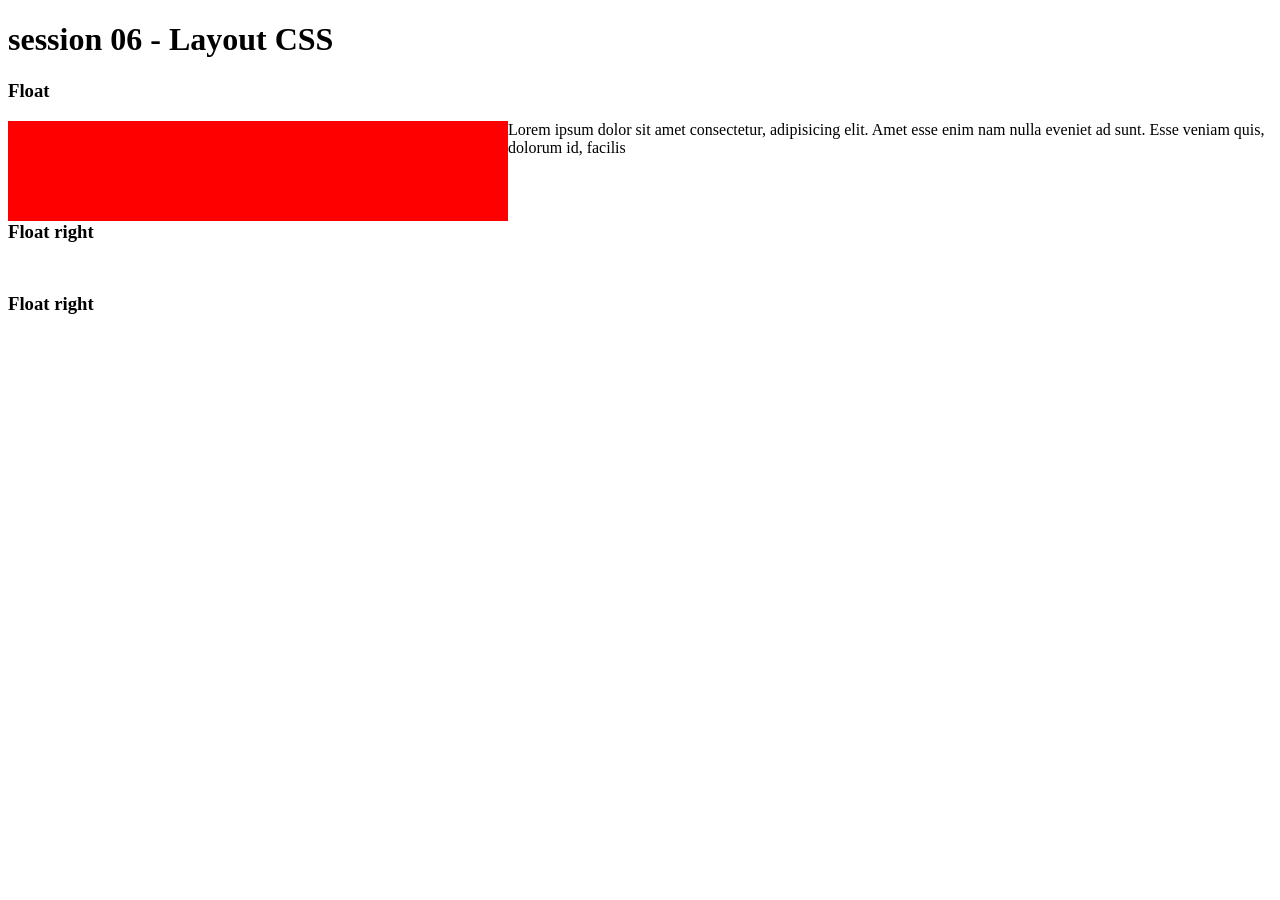
==== index.html @ d84d5068 "s6-layout" ====
<!DOCTYPE html>
<html lang="en">
  <head>
    <meta charset="UTF-8" />
    <meta name="viewport" content="width=device-width, initial-scale=1.0" />
    <title>Session 06 - Layout</title>
    <link rel="stylesheet" href="./assets/css/style.css" />
  </head>
  <body>
    <header><h1>session 06 - Layout CSS</h1></header>
    <main>
      <section>
        <h3>Float</h3>
        <div class="box float-left"></div>
        <p>
          Lorem ipsum dolor sit amet consectetur, adipisicing elit. Amet esse
          enim nam nulla eveniet ad sunt. Esse veniam quis, dolorum id, facilis
        </p>
      </section>
      <section class="clear-float">
        <h3>Float right</h3>
      </section>

      <section class="clear-float">
        <h3>Float right</h3>
      </section>
    </main>
  </body>
</html>
---- assets/css/style.css ----
* {
  box-sizing: border-box;
  /* margin: 0; */
  padding: 0;
}

section {
  margin-bottom: 50px;
}
/* css box */
.box {
  width: 500px;
  height: 100px;
  background-color: red;
  float: left;
}
.clear-float {
  clear: both;
}
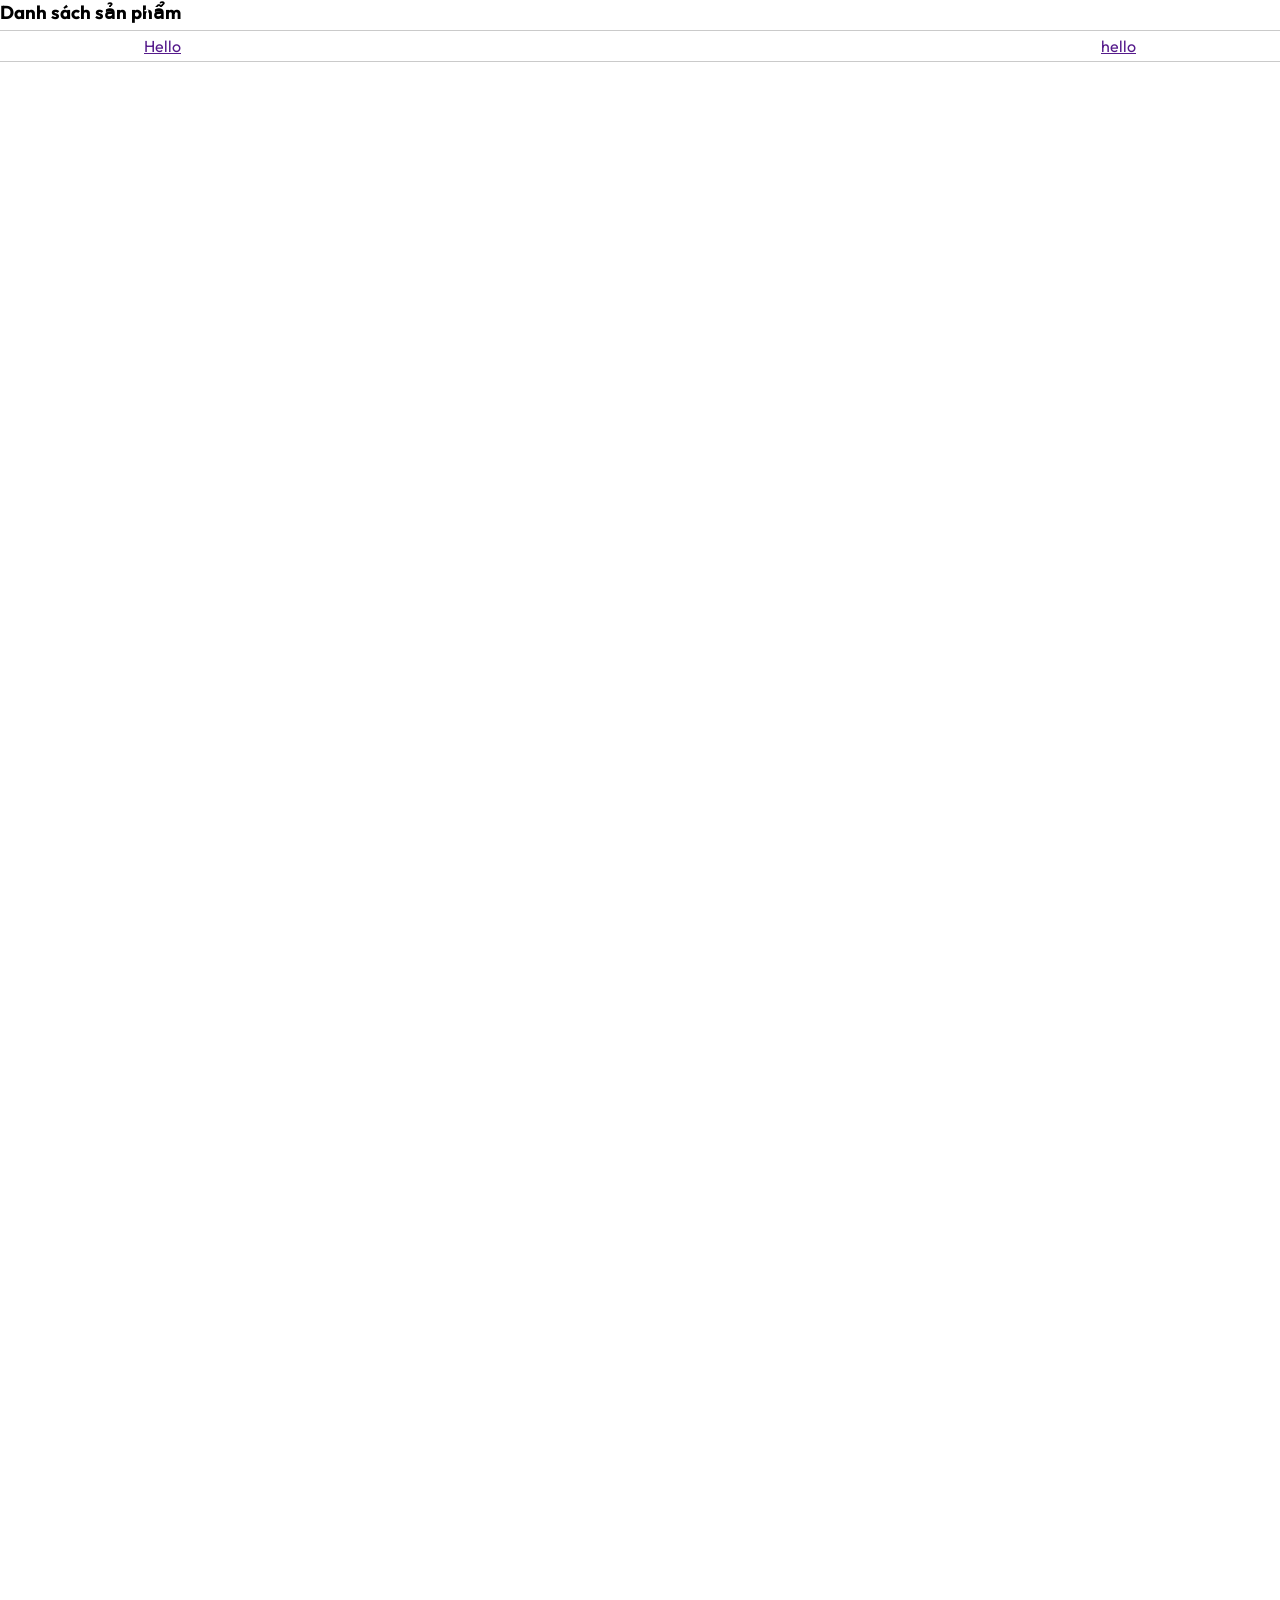
==== commit 10de85e6: "s8" ====
--- a/index.html
+++ b/index.html
@@ -3,26 +3,39 @@
   <head>
     <meta charset="UTF-8" />
     <meta name="viewport" content="width=device-width, initial-scale=1.0" />
-    <title>Session 06 - Layout</title>
-    <link rel="stylesheet" href="./assets/css/style.css" />
+    <title>Document</title>
+    <link
+      rel="stylesheet"
+      href="https://cdnjs.cloudflare.com/ajax/libs/font-awesome/6.4.2/css/all.min.css"
+      integrity="sha512-z3gLpd7yknf1YoNbCzqRKc4qyor8gaKU1qmn+CShxbuBusANI9QpRohGBreCFkKxLhei6S9CQXFEbbKuqLg0DA=="
+      crossorigin="anonymous"
+      referrerpolicy="no-referrer"
+    />
+    <link rel="stylesheet" href="assets/css/style.css" />
   </head>
   <body>
-    <header><h1>session 06 - Layout CSS</h1></header>
+    <header>
+      <nav class="navbar">
+        <div class="container">
+          <div class="navbar-search">1</div>
+          <div class="navbar-logo">
+            <i class="fa-solid fa-bars"></i>
+            Gaming
+          </div>
+          <div class="navbar-feature">3</div>
+        </div>
+      </nav>
+      <nav class="navbar">
+        <div class="container">
+          <a href="">Hello</a>
+          <a href="">hello</a>
+        </div>
+      </nav>
+    </header>
+
     <main>
       <section>
-        <h3>Float</h3>
-        <div class="box float-left"></div>
-        <p>
-          Lorem ipsum dolor sit amet consectetur, adipisicing elit. Amet esse
-          enim nam nulla eveniet ad sunt. Esse veniam quis, dolorum id, facilis
-        </p>
-      </section>
-      <section class="clear-float">
-        <h3>Float right</h3>
-      </section>
-
-      <section class="clear-float">
-        <h3>Float right</h3>
+        <h3>Danh sách sản phẩm</h3>
       </section>
     </main>
   </body>
--- a/assets/css/style.css
+++ b/assets/css/style.css
@@ -1,19 +1,53 @@
+@import url("https://fonts.googleapis.com/css2?family=Outfit:wght@400;500;700;900&display=swap");
+
+/* General CSS */
+
+:root {
+  --color-linear: linear-gradient(93.25deg, #0098ff 4.45%, #7c34c8 93.88%);
+}
 * {
+  margin: 0;
+  padding: 0;
   box-sizing: border-box;
-  /* margin: 0; */
-  padding: 0;
+}
+body {
+  font-family: "Outfit", sans-serif;
+  background-image: url("https://opencart.workdo.io/gaming/image/cache/catalog/slider/slider-1920x715.jpg");
+  background-size: fill;
+  background-repeat: no-repeat;
+  height: 3000px;
 }
 
-section {
-  margin-bottom: 50px;
+.container {
+  max-width: 992px;
+  margin: 0 auto;
 }
-/* css box */
-.box {
-  width: 500px;
-  height: 100px;
-  background-color: red;
-  float: left;
+
+h1 {
+  background-image: var(--color-linear);
+  -webkit-text-fill-color: transparent;
+  -webkit-background-clip: text;
+  background-clip: text;
+  width: max-content;
 }
-.clear-float {
-  clear: both;
+
+/* header */
+header {
+  position: fixed;
+  top: 0;
+  width: 100%;
+  color: white;
 }
+
+/* navbar */
+.navbar {
+  width: 100%;
+  padding: 5px 0;
+  border-bottom: 1px solid rgba(122, 121, 121, 0.397);
+}
+
+.navbar > .container {
+  display: flex;
+  justify-content: space-between;
+  /* font-size: 30px; */
+}
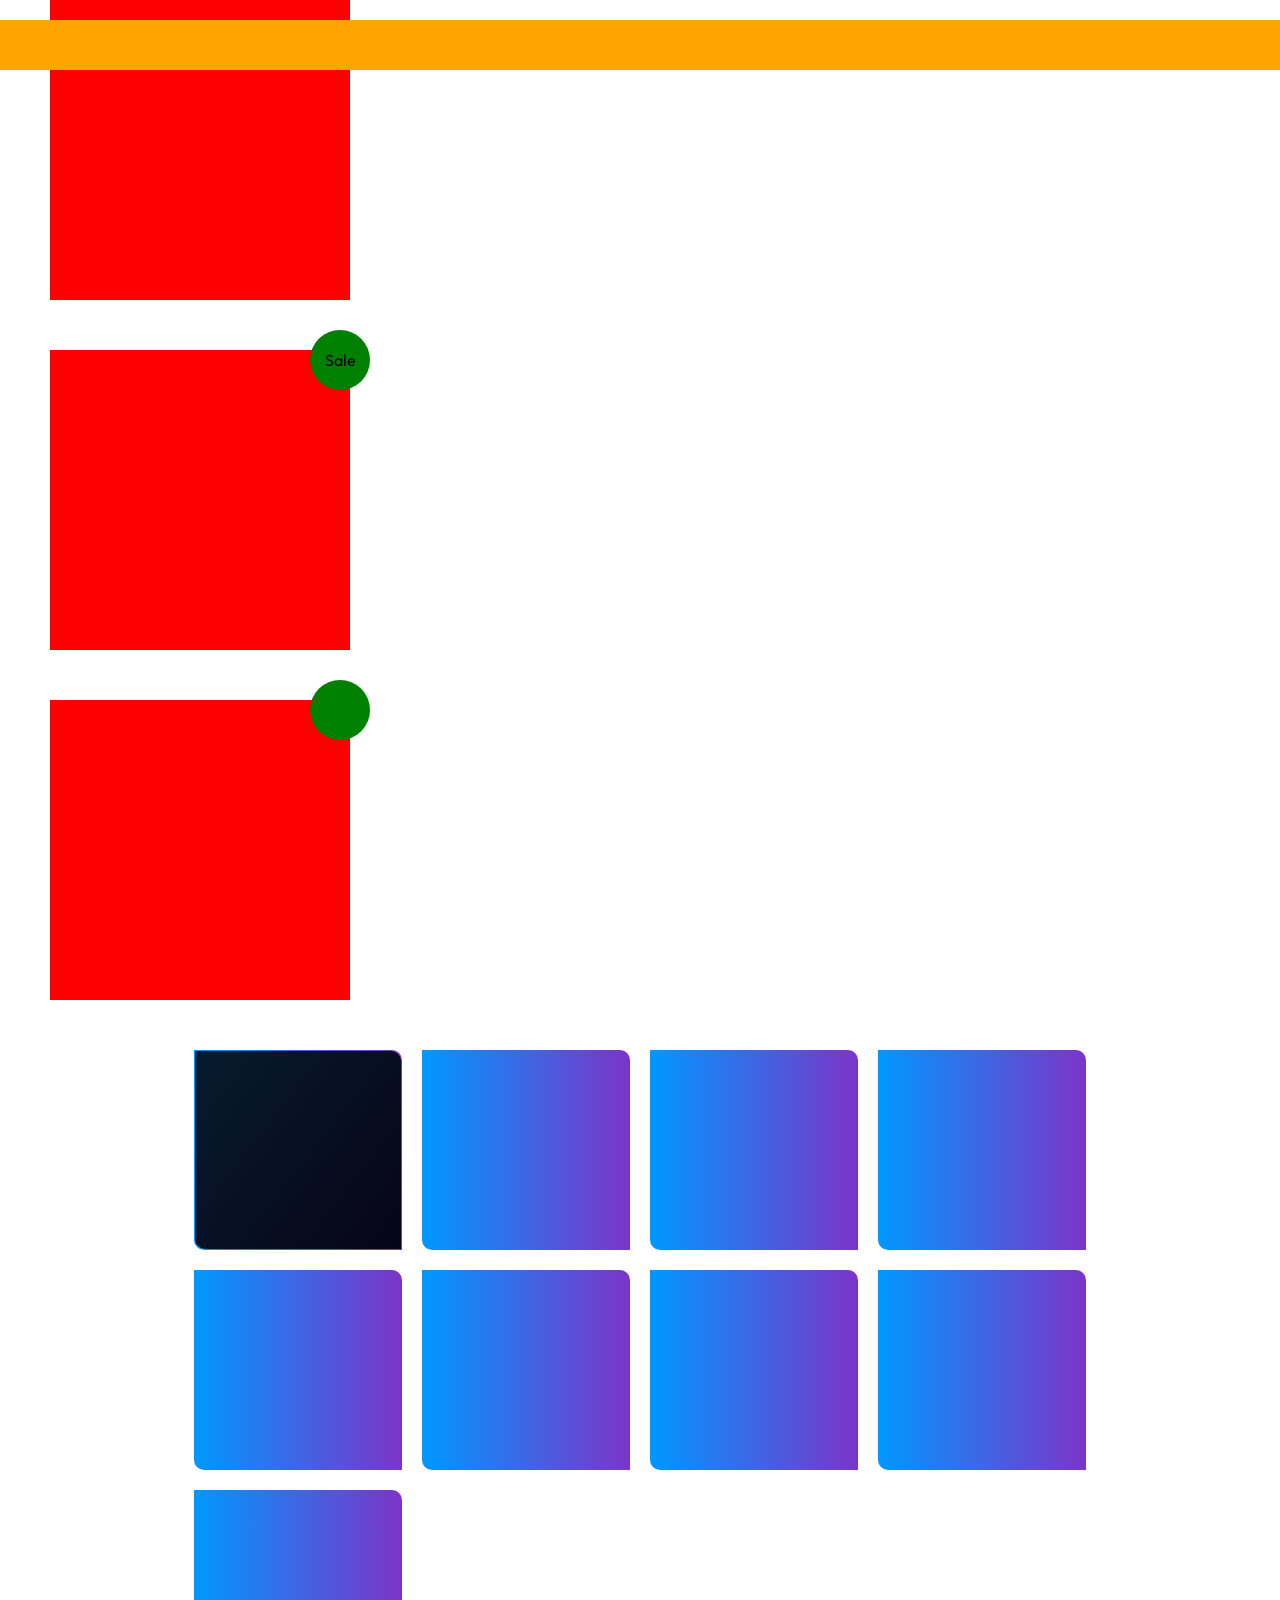
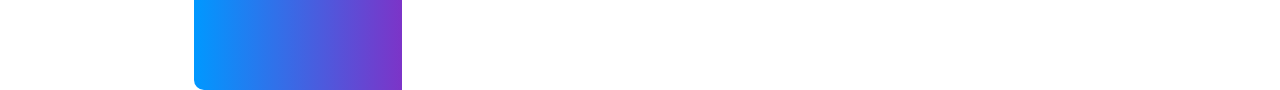
==== commit dca21f6f: "s7" ====
--- a/index.html
+++ b/index.html
@@ -4,39 +4,98 @@
     <meta charset="UTF-8" />
     <meta name="viewport" content="width=device-width, initial-scale=1.0" />
     <title>Document</title>
+    <link rel="preconnect" href="https://fonts.googleapis.com" />
+    <link rel="preconnect" href="https://fonts.gstatic.com" crossorigin />
     <link
+      href="https://fonts.googleapis.com/css2?family=Outfit:wght@400;600;900&display=swap"
       rel="stylesheet"
-      href="https://cdnjs.cloudflare.com/ajax/libs/font-awesome/6.4.2/css/all.min.css"
-      integrity="sha512-z3gLpd7yknf1YoNbCzqRKc4qyor8gaKU1qmn+CShxbuBusANI9QpRohGBreCFkKxLhei6S9CQXFEbbKuqLg0DA=="
-      crossorigin="anonymous"
-      referrerpolicy="no-referrer"
     />
-    <link rel="stylesheet" href="assets/css/style.css" />
+    <style>
+      * {
+        box-sizing: border-box;
+        margin: 0;
+      }
+      body {
+        font-family: "Outfit", sans-serif;
+      }
+      .box {
+        width: 300px;
+        height: 300px;
+        background-color: red;
+      }
+      .relative {
+        position: relative;
+        left: 50px;
+        margin-bottom: 50px;
+      }
+      .absolute {
+        top: -20px;
+        right: -20px;
+        width: 60px;
+        height: 60px;
+        border-radius: 50%;
+        position: absolute;
+        background-color: green;
+        display: flex;
+        justify-content: center;
+        align-items: center;
+        /* z-index: -1; */
+      }
+      nav {
+        height: 50px;
+        background-color: orange;
+        position: fixed;
+        width: 100%;
+        z-index: 99;
+        top: 20px;
+      }
+
+      main {
+        display: grid;
+        grid-template-columns: repeat(4, 1fr);
+        max-width: 992px;
+        margin: 0 auto;
+        padding: 0 50px;
+        gap: 20px;
+      }
+      .card {
+        height: 200px;
+        background: linear-gradient(to right, #0098ff, #7c34c8);
+        padding: 1px;
+        border-radius: 0 10px;
+      }
+      .card-body {
+        width: 100%;
+        height: 100%;
+        background: linear-gradient(
+          128deg,
+          rgba(7, 27, 46, 1) 0%,
+          rgba(7, 4, 23, 1) 100%
+        );
+        border-radius: 0 10px;
+      }
+      .card:hover {
+        position: relative;
+        top: -20px;
+        /* transform: scale(1.2); */
+      }
+    </style>
   </head>
   <body>
-    <header>
-      <nav class="navbar">
-        <div class="container">
-          <div class="navbar-search">1</div>
-          <div class="navbar-logo">
-            <i class="fa-solid fa-bars"></i>
-            Gaming
-          </div>
-          <div class="navbar-feature">3</div>
-        </div>
-      </nav>
-      <nav class="navbar">
-        <div class="container">
-          <a href="">Hello</a>
-          <a href="">hello</a>
-        </div>
-      </nav>
-    </header>
-
+    <header><nav></nav></header>
+    <div class="box relative"></div>
+    <div class="box relative"><div class="box absolute">Sale</div></div>
+    <div class="box relative"><div class="box absolute"></div></div>
     <main>
-      <section>
-        <h3>Danh sách sản phẩm</h3>
-      </section>
+      <div class="card"><div class="card-body"></div></div>
+      <div class="card"></div>
+      <div class="card"></div>
+      <div class="card"></div>
+      <div class="card"></div>
+      <div class="card"></div>
+      <div class="card"></div>
+      <div class="card"></div>
+      <div class="card"></div>
     </main>
   </body>
 </html>
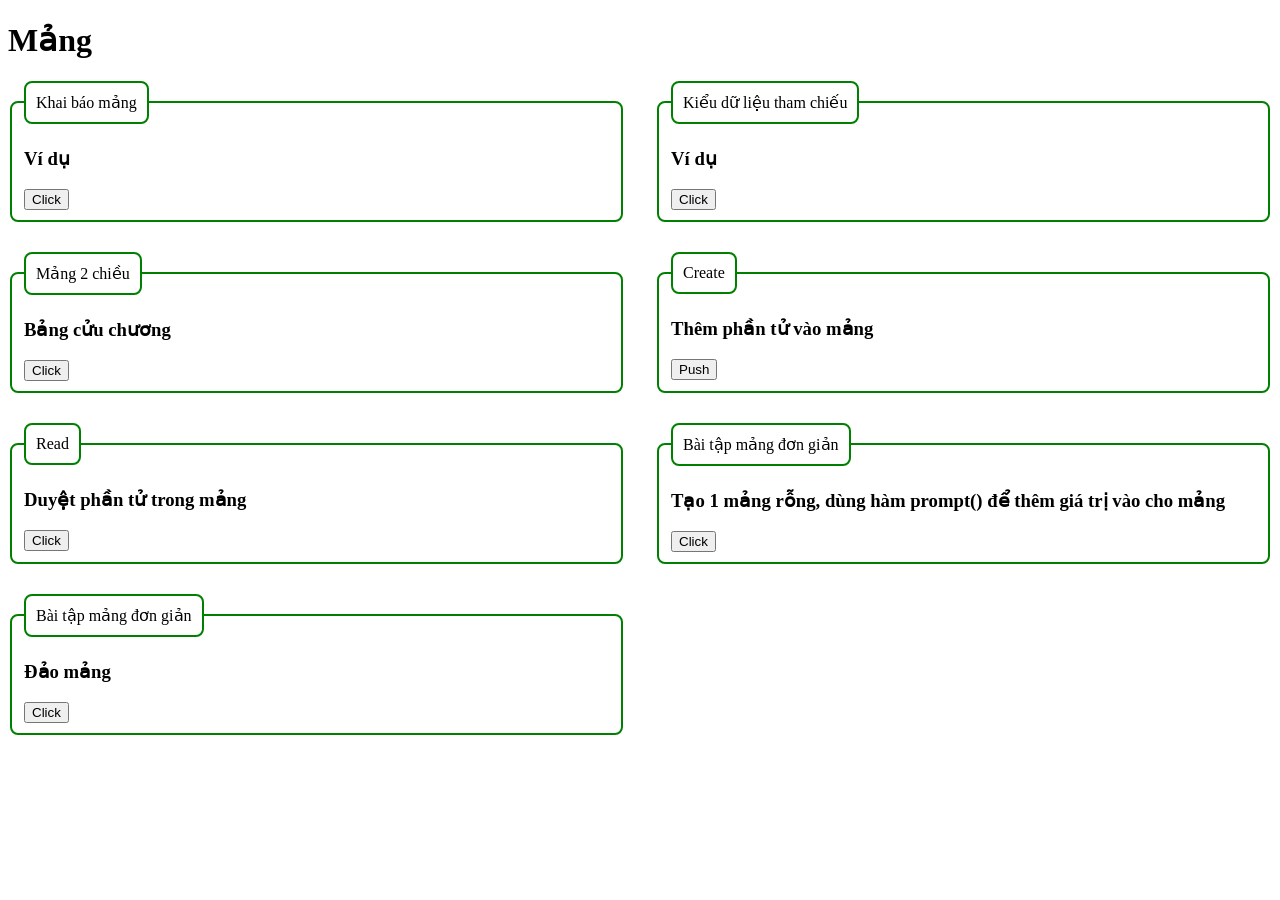
==== commit d6dc39aa: "up" ====
--- a/index.html
+++ b/index.html
@@ -4,98 +4,69 @@
     <meta charset="UTF-8" />
     <meta name="viewport" content="width=device-width, initial-scale=1.0" />
     <title>Document</title>
-    <link rel="preconnect" href="https://fonts.googleapis.com" />
-    <link rel="preconnect" href="https://fonts.gstatic.com" crossorigin />
-    <link
-      href="https://fonts.googleapis.com/css2?family=Outfit:wght@400;600;900&display=swap"
-      rel="stylesheet"
-    />
     <style>
-      * {
-        box-sizing: border-box;
-        margin: 0;
-      }
-      body {
-        font-family: "Outfit", sans-serif;
-      }
-      .box {
-        width: 300px;
-        height: 300px;
-        background-color: red;
-      }
-      .relative {
-        position: relative;
-        left: 50px;
-        margin-bottom: 50px;
-      }
-      .absolute {
-        top: -20px;
-        right: -20px;
-        width: 60px;
-        height: 60px;
-        border-radius: 50%;
-        position: absolute;
-        background-color: green;
-        display: flex;
-        justify-content: center;
-        align-items: center;
-        /* z-index: -1; */
-      }
-      nav {
-        height: 50px;
-        background-color: orange;
-        position: fixed;
-        width: 100%;
-        z-index: 99;
-        top: 20px;
+      main {
+        display: grid;
+        grid-template-columns: repeat(2, 1fr);
+        gap: 30px;
       }
 
-      main {
-        display: grid;
-        grid-template-columns: repeat(4, 1fr);
-        max-width: 992px;
-        margin: 0 auto;
-        padding: 0 50px;
-        gap: 20px;
+      fieldset,
+      legend {
+        border: 2px solid green;
+        border-radius: 8px;
       }
-      .card {
-        height: 200px;
-        background: linear-gradient(to right, #0098ff, #7c34c8);
-        padding: 1px;
-        border-radius: 0 10px;
-      }
-      .card-body {
-        width: 100%;
-        height: 100%;
-        background: linear-gradient(
-          128deg,
-          rgba(7, 27, 46, 1) 0%,
-          rgba(7, 4, 23, 1) 100%
-        );
-        border-radius: 0 10px;
-      }
-      .card:hover {
-        position: relative;
-        top: -20px;
-        /* transform: scale(1.2); */
+      legend {
+        padding: 10px;
       }
     </style>
   </head>
   <body>
-    <header><nav></nav></header>
-    <div class="box relative"></div>
-    <div class="box relative"><div class="box absolute">Sale</div></div>
-    <div class="box relative"><div class="box absolute"></div></div>
+    <header><h1>Mảng</h1></header>
+
     <main>
-      <div class="card"><div class="card-body"></div></div>
-      <div class="card"></div>
-      <div class="card"></div>
-      <div class="card"></div>
-      <div class="card"></div>
-      <div class="card"></div>
-      <div class="card"></div>
-      <div class="card"></div>
-      <div class="card"></div>
+      <fieldset>
+        <legend>Khai báo mảng</legend>
+        <h3>Ví dụ</h3>
+        <button onclick="ex_1()">Click</button>
+      </fieldset>
+
+      <fieldset>
+        <legend>Kiểu dữ liệu tham chiếu</legend>
+        <h3>Ví dụ</h3>
+        <button onclick="ex_2()">Click</button>
+      </fieldset>
+
+      <fieldset>
+        <legend>Mảng 2 chiều</legend>
+        <h3>Bảng cửu chương</h3>
+        <button onclick="ex_3()">Click</button>
+      </fieldset>
+
+      <fieldset>
+        <legend>Create</legend>
+        <h3>Thêm phần tử vào mảng</h3>
+        <button onclick="ex_4()">Push</button>
+      </fieldset>
+
+      <fieldset>
+        <legend>Read</legend>
+        <h3>Duyệt phần tử trong mảng</h3>
+        <button onclick="ex_5()">Click</button>
+      </fieldset>
+      <fieldset>
+        <legend>Bài tập mảng đơn giản</legend>
+        <h3>Tạo 1 mảng rỗng, dùng hàm prompt() để thêm giá trị vào cho mảng</h3>
+        <button onclick="lab_1()">Click</button>
+      </fieldset>
+
+      <fieldset>
+        <legend>Bài tập mảng đơn giản</legend>
+        <h3>Đảo mảng</h3>
+        <button onclick="lab_2()">Click</button>
+      </fieldset>
     </main>
+
+    <script src="./assets/js/script.js"></script>
   </body>
 </html>
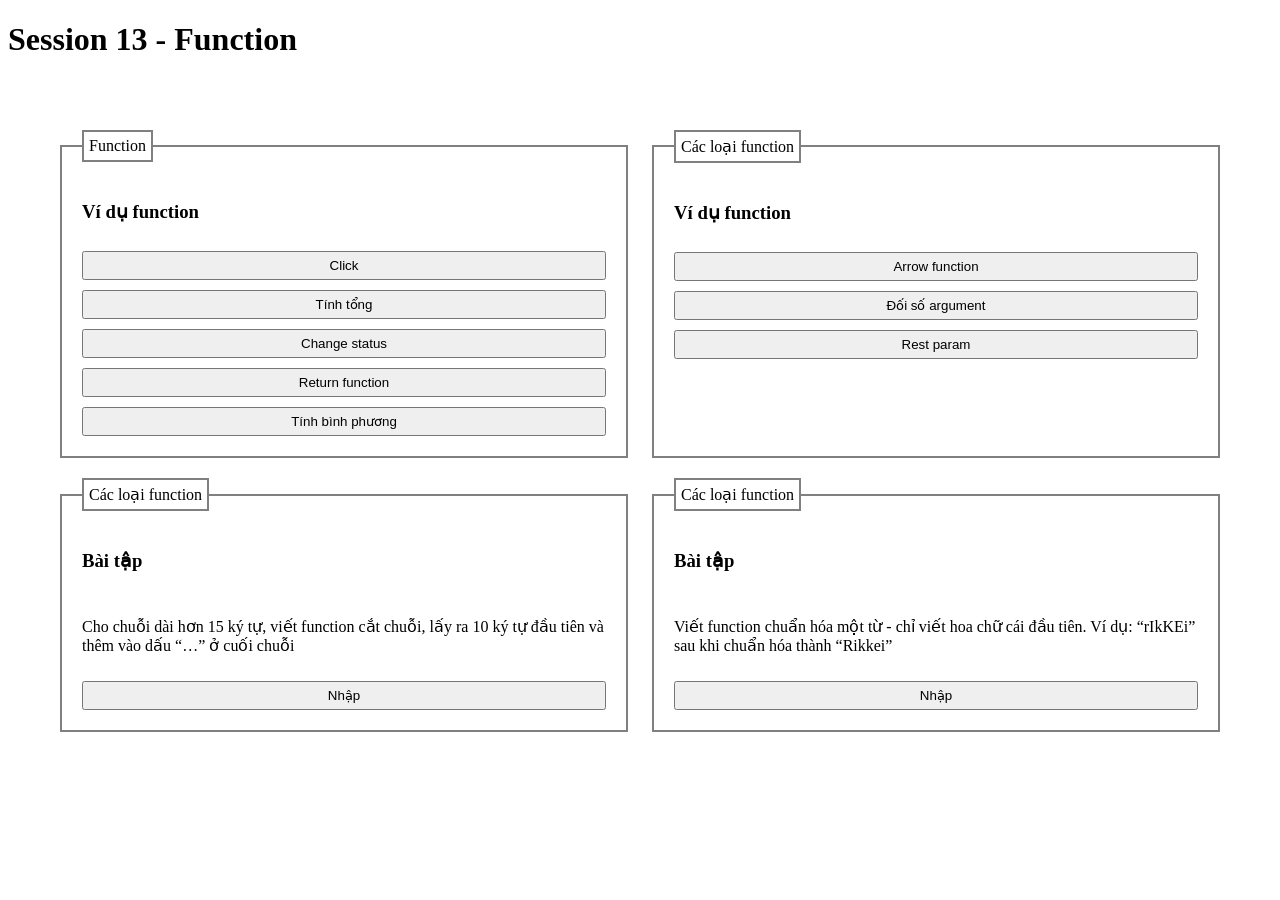
==== commit c436cbdb: "up" ====
--- a/index.html
+++ b/index.html
@@ -4,69 +4,92 @@
     <meta charset="UTF-8" />
     <meta name="viewport" content="width=device-width, initial-scale=1.0" />
     <title>Document</title>
+
     <style>
+      * {
+        box-sizing: border-box;
+      }
       main {
         display: grid;
         grid-template-columns: repeat(2, 1fr);
-        gap: 30px;
+        gap: 20px;
+        padding: 50px;
       }
 
-      fieldset,
-      legend {
-        border: 2px solid green;
-        border-radius: 8px;
+      fieldset {
+        border: 2px solid grey;
+        padding: 20px;
+        display: flex;
+        flex-direction: column;
+        gap: 10px;
       }
       legend {
-        padding: 10px;
+        padding: 5px;
+        border: 2px solid grey;
+      }
+
+      button {
+        padding: 5px;
       }
     </style>
   </head>
   <body>
-    <header><h1>Mảng</h1></header>
-
+    <header>
+      <h1>Session 13 - Function</h1>
+    </header>
     <main>
       <fieldset>
-        <legend>Khai báo mảng</legend>
-        <h3>Ví dụ</h3>
+        <legend>Function</legend>
+        <h3>Ví dụ function</h3>
+
         <button onclick="ex_1()">Click</button>
+
+        <button onclick="ex_2()">Tính tổng</button>
+        <button onclick="ex_3()">Change status</button>
+
+        <button onclick="ex_4()">Return function</button>
+
+        <button onclick="ex_5()">Tính bình phương</button>
       </fieldset>
 
       <fieldset>
-        <legend>Kiểu dữ liệu tham chiếu</legend>
-        <h3>Ví dụ</h3>
-        <button onclick="ex_2()">Click</button>
+        <legend>Các loại function</legend>
+        <h3>Ví dụ function</h3>
+
+        <button onclick="ex_6()">Arrow function</button>
+
+        <button onclick="ex_7()">Đối số argument</button>
+        <button onclick="ex_8()">Rest param</button>
+        <!-- <button onclick="ex_9()">Test</button> -->
       </fieldset>
 
       <fieldset>
-        <legend>Mảng 2 chiều</legend>
-        <h3>Bảng cửu chương</h3>
-        <button onclick="ex_3()">Click</button>
+        <legend>Các loại function</legend>
+        <h3>Bài tập</h3>
+        <p>
+          Cho chuỗi dài hơn 15 ký tự, viết function cắt chuỗi, lấy ra 10 ký tự
+          đầu tiên và thêm vào dấu “…” ở cuối chuỗi
+        </p>
+        <button onclick="lab_1()">Nhập</button>
+
+        <!-- <button onclick="ex_9()">Test</button> -->
       </fieldset>
 
       <fieldset>
-        <legend>Create</legend>
-        <h3>Thêm phần tử vào mảng</h3>
-        <button onclick="ex_4()">Push</button>
-      </fieldset>
+        <legend>Các loại function</legend>
+        <h3>Bài tập</h3>
+        <p>
+          Viết function chuẩn hóa một từ - chỉ viết hoa chữ cái đầu tiên. Ví dụ:
+          “rIkKEi” sau khi chuẩn hóa thành “Rikkei”
+        </p>
+        <button onclick="lab_2()">Nhập</button>
 
-      <fieldset>
-        <legend>Read</legend>
-        <h3>Duyệt phần tử trong mảng</h3>
-        <button onclick="ex_5()">Click</button>
-      </fieldset>
-      <fieldset>
-        <legend>Bài tập mảng đơn giản</legend>
-        <h3>Tạo 1 mảng rỗng, dùng hàm prompt() để thêm giá trị vào cho mảng</h3>
-        <button onclick="lab_1()">Click</button>
-      </fieldset>
-
-      <fieldset>
-        <legend>Bài tập mảng đơn giản</legend>
-        <h3>Đảo mảng</h3>
-        <button onclick="lab_2()">Click</button>
+        <!-- <button onclick="ex_9()">Test</button> -->
       </fieldset>
     </main>
 
-    <script src="./assets/js/script.js"></script>
+    <script src="./script.js"></script>
+
+    <script src="./lab.js"></script>
   </body>
 </html>
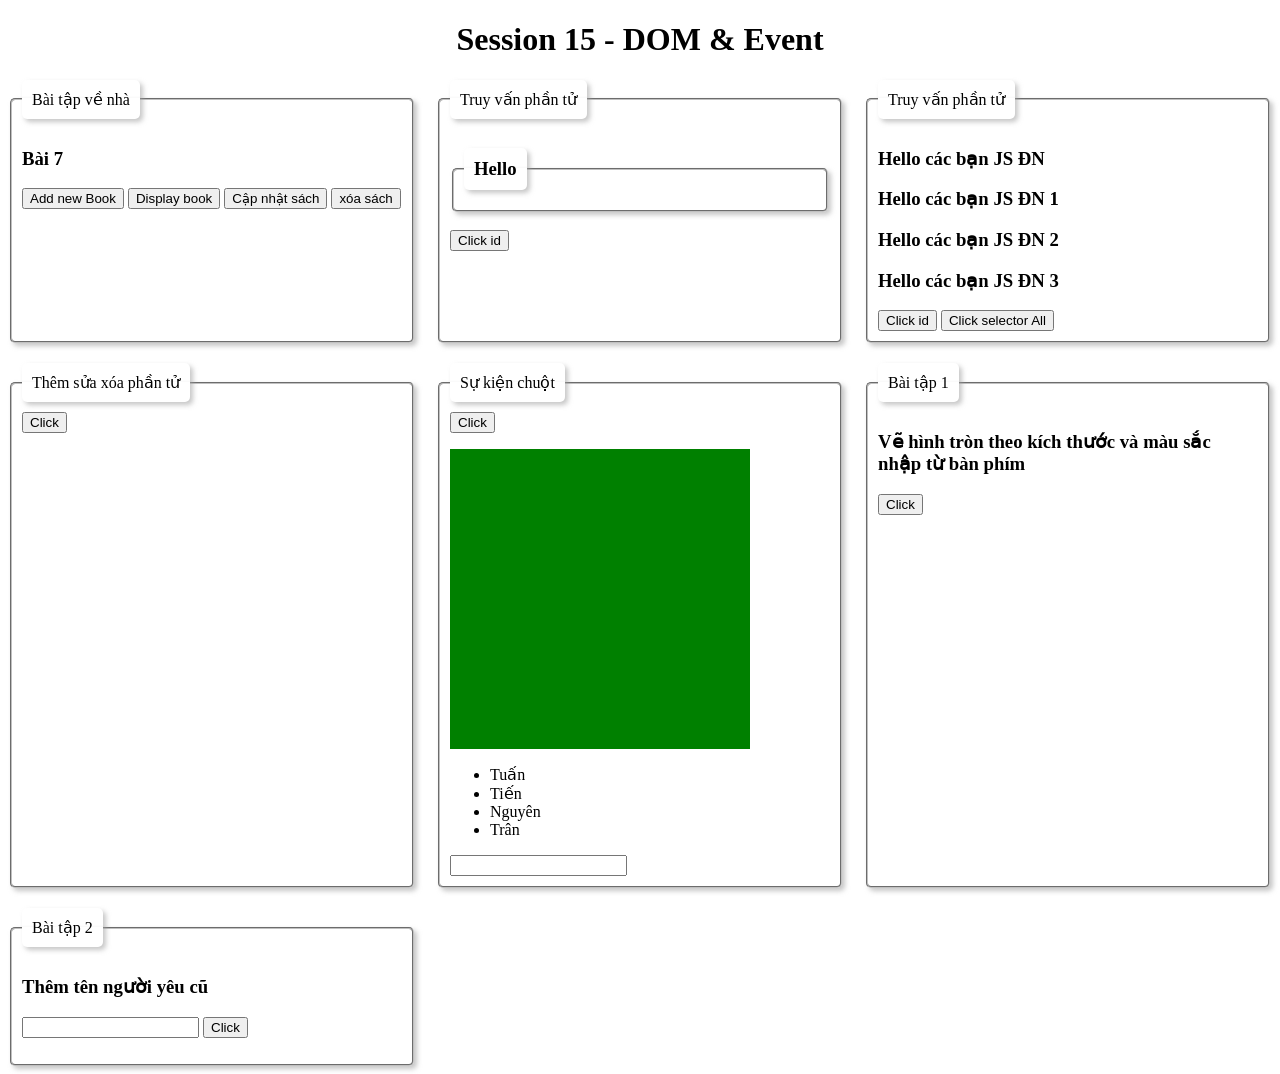
==== commit 2c9293e5: "up session 15" ====
--- a/index.html
+++ b/index.html
@@ -4,92 +4,118 @@
     <meta charset="UTF-8" />
     <meta name="viewport" content="width=device-width, initial-scale=1.0" />
     <title>Document</title>
+    <link rel="stylesheet" href="style.css" />
 
     <style>
-      * {
-        box-sizing: border-box;
+      fieldset,
+      legend {
+        border-radius: 5px;
+        box-shadow: 3px 3px 5px rgba(158, 158, 158, 0.587);
+        padding: 10px;
       }
+
       main {
         display: grid;
-        grid-template-columns: repeat(2, 1fr);
+        grid-template-columns: repeat(3, 1fr);
         gap: 20px;
-        padding: 50px;
+      }
+      .circle {
+        border-radius: 50%;
       }
 
-      fieldset {
-        border: 2px solid grey;
-        padding: 20px;
-        display: flex;
-        flex-direction: column;
-        gap: 10px;
-      }
-      legend {
-        padding: 5px;
-        border: 2px solid grey;
-      }
-
-      button {
-        padding: 5px;
+      .box {
+        width: 300px;
+        height: 300px;
+        background-color: green;
       }
     </style>
   </head>
   <body>
     <header>
-      <h1>Session 13 - Function</h1>
+      <h1>Session 15 - DOM & Event</h1>
     </header>
     <main>
       <fieldset>
-        <legend>Function</legend>
-        <h3>Ví dụ function</h3>
+        <legend>Bài tập về nhà</legend>
+        <h3>Bài 7</h3>
 
-        <button onclick="ex_1()">Click</button>
-
-        <button onclick="ex_2()">Tính tổng</button>
-        <button onclick="ex_3()">Change status</button>
-
-        <button onclick="ex_4()">Return function</button>
-
-        <button onclick="ex_5()">Tính bình phương</button>
+        <button onclick="handleAdd()">Add new Book</button>
+        <button onclick="handleRender()">Display book</button>
+        <button onclick="handleUpdate()">Cập nhật sách</button>
+        <button onclick="handleDelete()">xóa sách</button>
       </fieldset>
 
       <fieldset>
-        <legend>Các loại function</legend>
-        <h3>Ví dụ function</h3>
+        <legend>Truy vấn phần tử</legend>
 
-        <button onclick="ex_6()">Arrow function</button>
+        <h3 id="title">
+          <fieldset><legend>Hello</legend></fieldset>
+        </h3>
 
-        <button onclick="ex_7()">Đối số argument</button>
-        <button onclick="ex_8()">Rest param</button>
-        <!-- <button onclick="ex_9()">Test</button> -->
+        <button onclick="ex_1()">Click id</button>
       </fieldset>
 
       <fieldset>
-        <legend>Các loại function</legend>
-        <h3>Bài tập</h3>
-        <p>
-          Cho chuỗi dài hơn 15 ký tự, viết function cắt chuỗi, lấy ra 10 ký tự
-          đầu tiên và thêm vào dấu “…” ở cuối chuỗi
-        </p>
-        <button onclick="lab_1()">Nhập</button>
+        <legend>Truy vấn phần tử</legend>
 
-        <!-- <button onclick="ex_9()">Test</button> -->
+        <h3 id="title-2">
+          <p>Hello các bạn JS ĐN</p>
+          <p>Hello các bạn JS ĐN 1</p>
+          <p>Hello các bạn JS ĐN 2</p>
+          <p>Hello các bạn JS ĐN 3</p>
+        </h3>
+
+        <button onclick="ex_2()">Click id</button>
+        <button onclick="ex_3()">Click selector All</button>
       </fieldset>
 
       <fieldset>
-        <legend>Các loại function</legend>
-        <h3>Bài tập</h3>
-        <p>
-          Viết function chuẩn hóa một từ - chỉ viết hoa chữ cái đầu tiên. Ví dụ:
-          “rIkKEi” sau khi chuẩn hóa thành “Rikkei”
-        </p>
-        <button onclick="lab_2()">Nhập</button>
+        <legend>Thêm sửa xóa phần tử</legend>
 
-        <!-- <button onclick="ex_9()">Test</button> -->
+        <button onclick="ex_4()">Click</button>
+        <p id="result-4"></p>
+      </fieldset>
+
+      <fieldset>
+        <legend>Sự kiện chuột</legend>
+
+        <button onclick="ex_5()">Click</button>
+        <p id="result-4"></p>
+        <div class="box"></div>
+
+        <ul id="box-2">
+          <li>Tuấn</li>
+          <li>Tiến</li>
+
+          <li>Nguyên</li>
+
+          <li>Trân</li>
+        </ul>
+
+        <input type="text" id="input-keydown" />
+      </fieldset>
+
+      <fieldset>
+        <legend>Bài tập 1</legend>
+        <h3>Vẽ hình tròn theo kích thước và màu sắc nhập từ bàn phím</h3>
+
+        <div class="circle"></div>
+
+        <button onclick="lab_1()">Click</button>
+      </fieldset>
+      <fieldset id="lab_2">
+        <legend>Bài tập 2</legend>
+        <h3>Thêm tên người yêu cũ</h3>
+
+        <div class="control">
+          <input type="text" id="input-ex" />
+          <button onclick="lab_2()">Click</button>
+        </div>
+
+        <ol id="list-ex"></ol>
       </fieldset>
     </main>
-
     <script src="./script.js"></script>
-
-    <script src="./lab.js"></script>
+    <script src="./home/script.js"></script>
   </body>
 </html>
--- a/style.css
+++ b/style.css
@@ -0,0 +1,3 @@
+header {
+  text-align: center;
+}
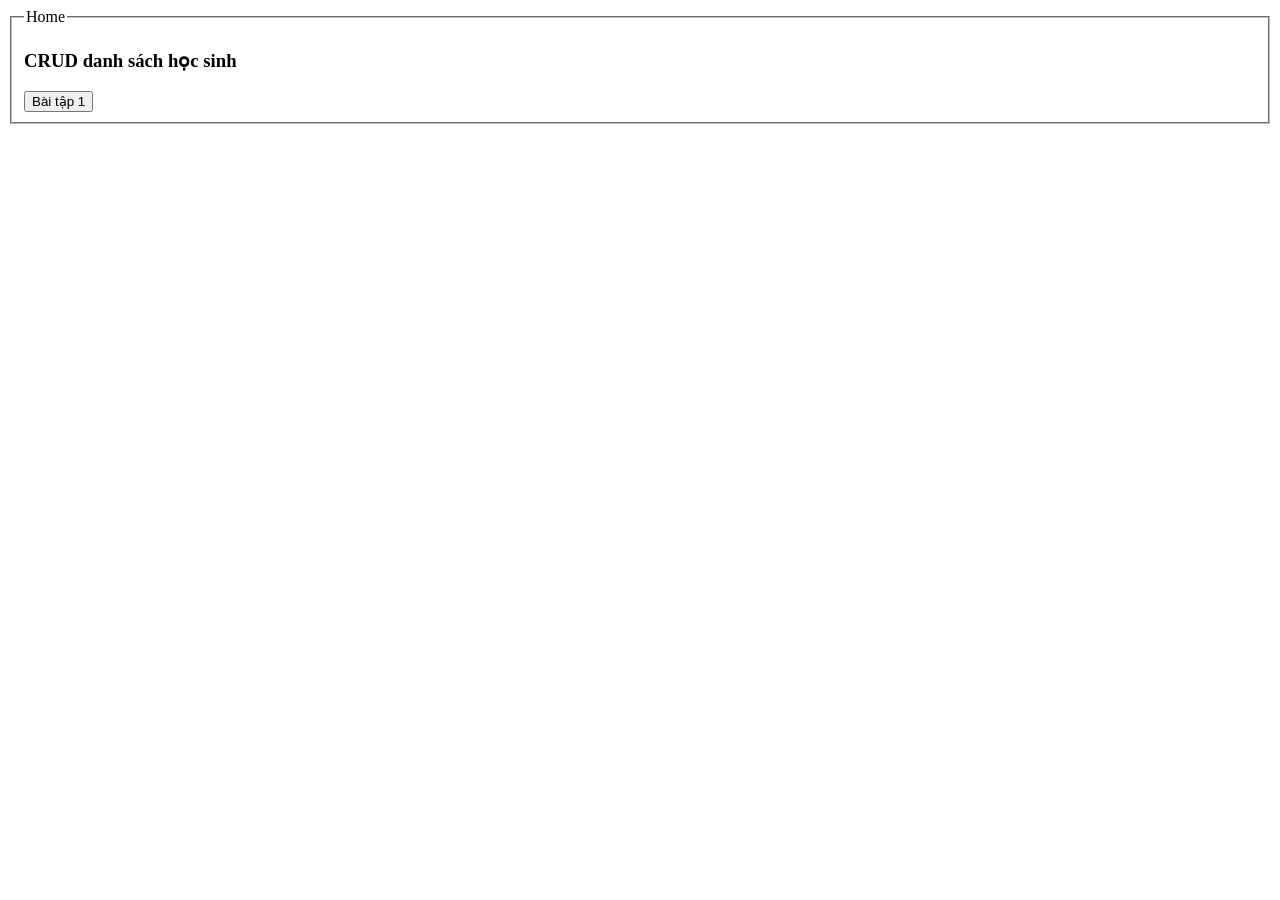
==== commit 9cc0f3ca: "up" ====
--- a/index.html
+++ b/index.html
@@ -4,118 +4,12 @@
     <meta charset="UTF-8" />
     <meta name="viewport" content="width=device-width, initial-scale=1.0" />
     <title>Document</title>
-    <link rel="stylesheet" href="style.css" />
-
-    <style>
-      fieldset,
-      legend {
-        border-radius: 5px;
-        box-shadow: 3px 3px 5px rgba(158, 158, 158, 0.587);
-        padding: 10px;
-      }
-
-      main {
-        display: grid;
-        grid-template-columns: repeat(3, 1fr);
-        gap: 20px;
-      }
-      .circle {
-        border-radius: 50%;
-      }
-
-      .box {
-        width: 300px;
-        height: 300px;
-        background-color: green;
-      }
-    </style>
   </head>
   <body>
-    <header>
-      <h1>Session 15 - DOM & Event</h1>
-    </header>
-    <main>
-      <fieldset>
-        <legend>Bài tập về nhà</legend>
-        <h3>Bài 7</h3>
-
-        <button onclick="handleAdd()">Add new Book</button>
-        <button onclick="handleRender()">Display book</button>
-        <button onclick="handleUpdate()">Cập nhật sách</button>
-        <button onclick="handleDelete()">xóa sách</button>
-      </fieldset>
-
-      <fieldset>
-        <legend>Truy vấn phần tử</legend>
-
-        <h3 id="title">
-          <fieldset><legend>Hello</legend></fieldset>
-        </h3>
-
-        <button onclick="ex_1()">Click id</button>
-      </fieldset>
-
-      <fieldset>
-        <legend>Truy vấn phần tử</legend>
-
-        <h3 id="title-2">
-          <p>Hello các bạn JS ĐN</p>
-          <p>Hello các bạn JS ĐN 1</p>
-          <p>Hello các bạn JS ĐN 2</p>
-          <p>Hello các bạn JS ĐN 3</p>
-        </h3>
-
-        <button onclick="ex_2()">Click id</button>
-        <button onclick="ex_3()">Click selector All</button>
-      </fieldset>
-
-      <fieldset>
-        <legend>Thêm sửa xóa phần tử</legend>
-
-        <button onclick="ex_4()">Click</button>
-        <p id="result-4"></p>
-      </fieldset>
-
-      <fieldset>
-        <legend>Sự kiện chuột</legend>
-
-        <button onclick="ex_5()">Click</button>
-        <p id="result-4"></p>
-        <div class="box"></div>
-
-        <ul id="box-2">
-          <li>Tuấn</li>
-          <li>Tiến</li>
-
-          <li>Nguyên</li>
-
-          <li>Trân</li>
-        </ul>
-
-        <input type="text" id="input-keydown" />
-      </fieldset>
-
-      <fieldset>
-        <legend>Bài tập 1</legend>
-        <h3>Vẽ hình tròn theo kích thước và màu sắc nhập từ bàn phím</h3>
-
-        <div class="circle"></div>
-
-        <button onclick="lab_1()">Click</button>
-      </fieldset>
-      <fieldset id="lab_2">
-        <legend>Bài tập 2</legend>
-        <h3>Thêm tên người yêu cũ</h3>
-
-        <div class="control">
-          <input type="text" id="input-ex" />
-          <button onclick="lab_2()">Click</button>
-        </div>
-
-        <ol id="list-ex"></ol>
-      </fieldset>
-    </main>
-    <script src="./script.js"></script>
-    <script src="./home/script.js"></script>
+    <fieldset>
+      <legend>Home</legend>
+      <h3>CRUD danh sách học sinh</h3>
+      <a href="./Home/list-student/"> <button>Bài tập 1</button></a>
+    </fieldset>
   </body>
 </html>
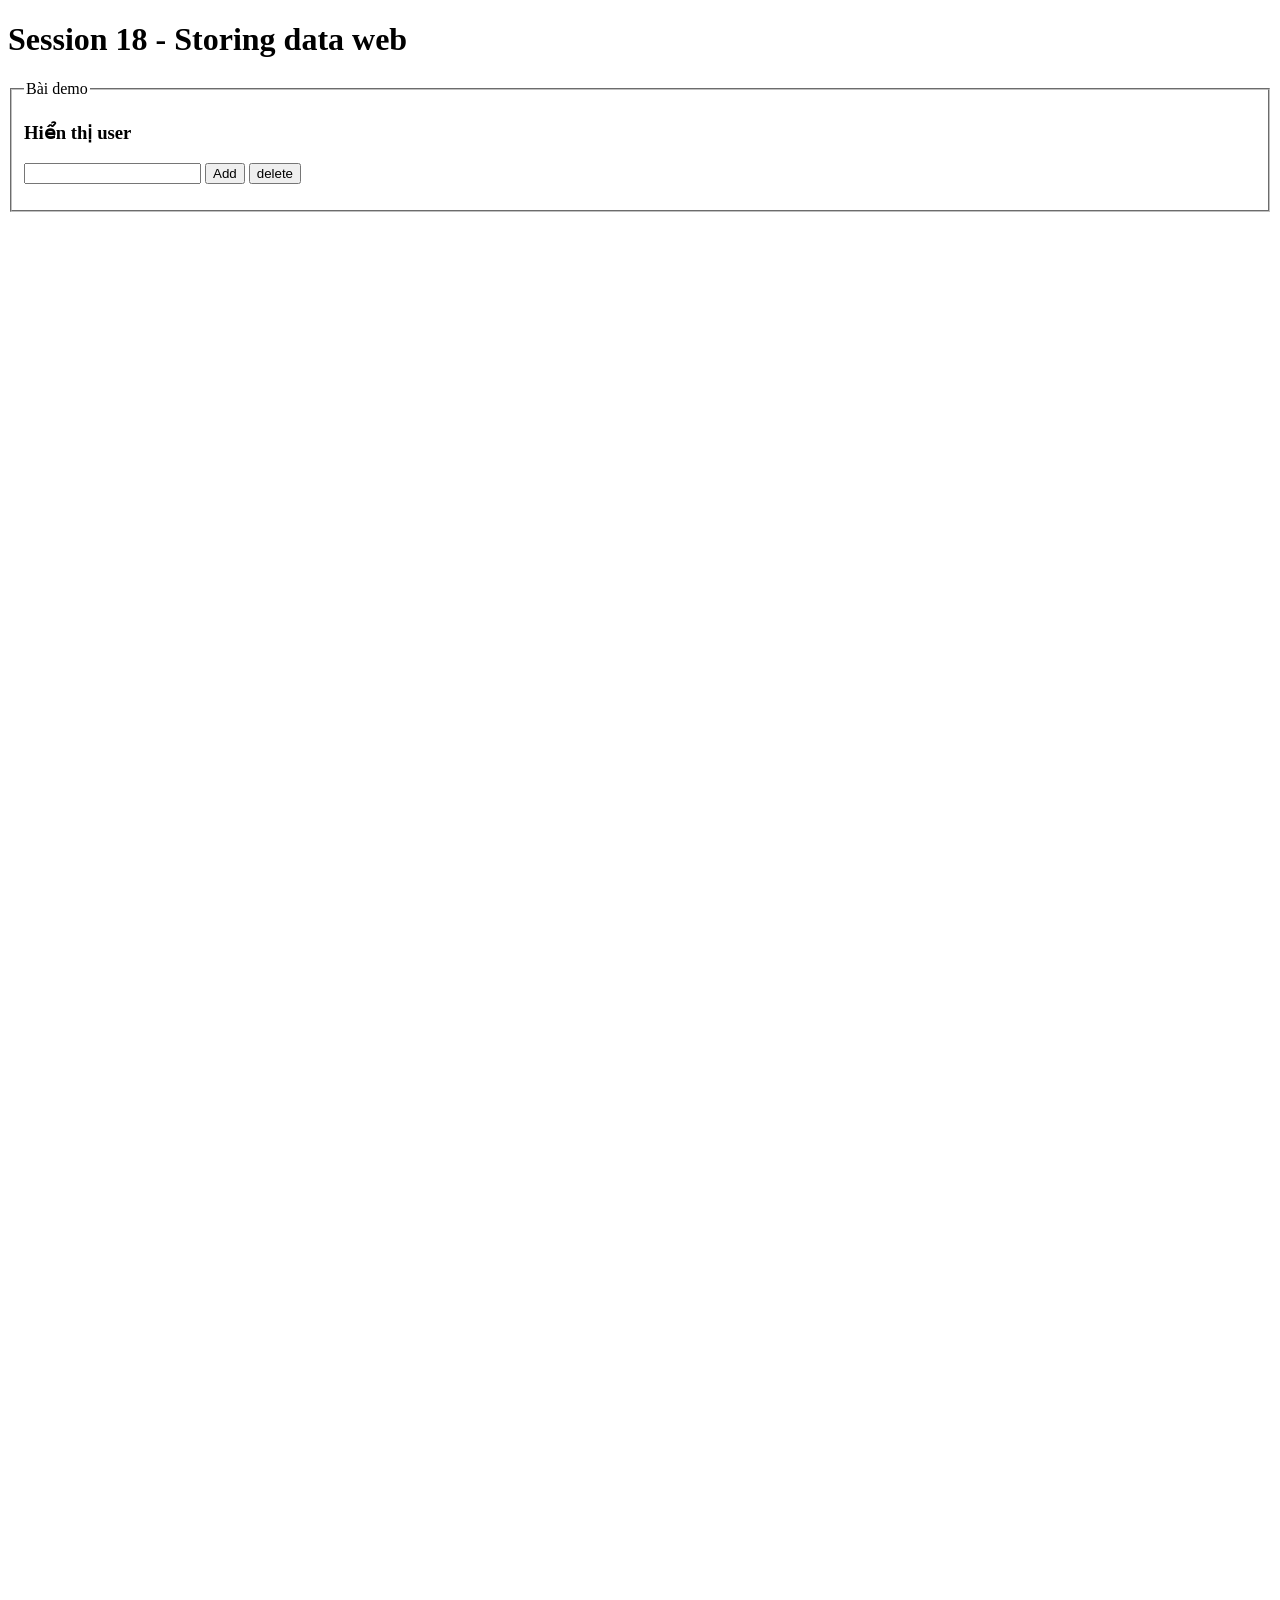
==== commit 15aac2a5: "s16" ====
--- a/index.html
+++ b/index.html
@@ -4,12 +4,29 @@
     <meta charset="UTF-8" />
     <meta name="viewport" content="width=device-width, initial-scale=1.0" />
     <title>Document</title>
+
+    <style>
+      body {
+        height: 3000px;
+      }
+    </style>
   </head>
   <body>
+    <header><h1>Session 18 - Storing data web</h1></header>
+
     <fieldset>
-      <legend>Home</legend>
-      <h3>CRUD danh sách học sinh</h3>
-      <a href="./Home/list-student/"> <button>Bài tập 1</button></a>
+      <legend>Bài demo</legend>
+
+      <h3>Hiển thị user</h3>
+      <div class="container">
+        <input type="text" id="lab-02" />
+        <button onclick="lab_02_edit()" id="btn-demo">Add</button>
+        <button onclick="lab_02_delete()" id="btn-delete">delete</button>
+      </div>
+
+      <p id="result-01"></p>
     </fieldset>
+
+    <script src="/assets/js/script.js"></script>
   </body>
 </html>
